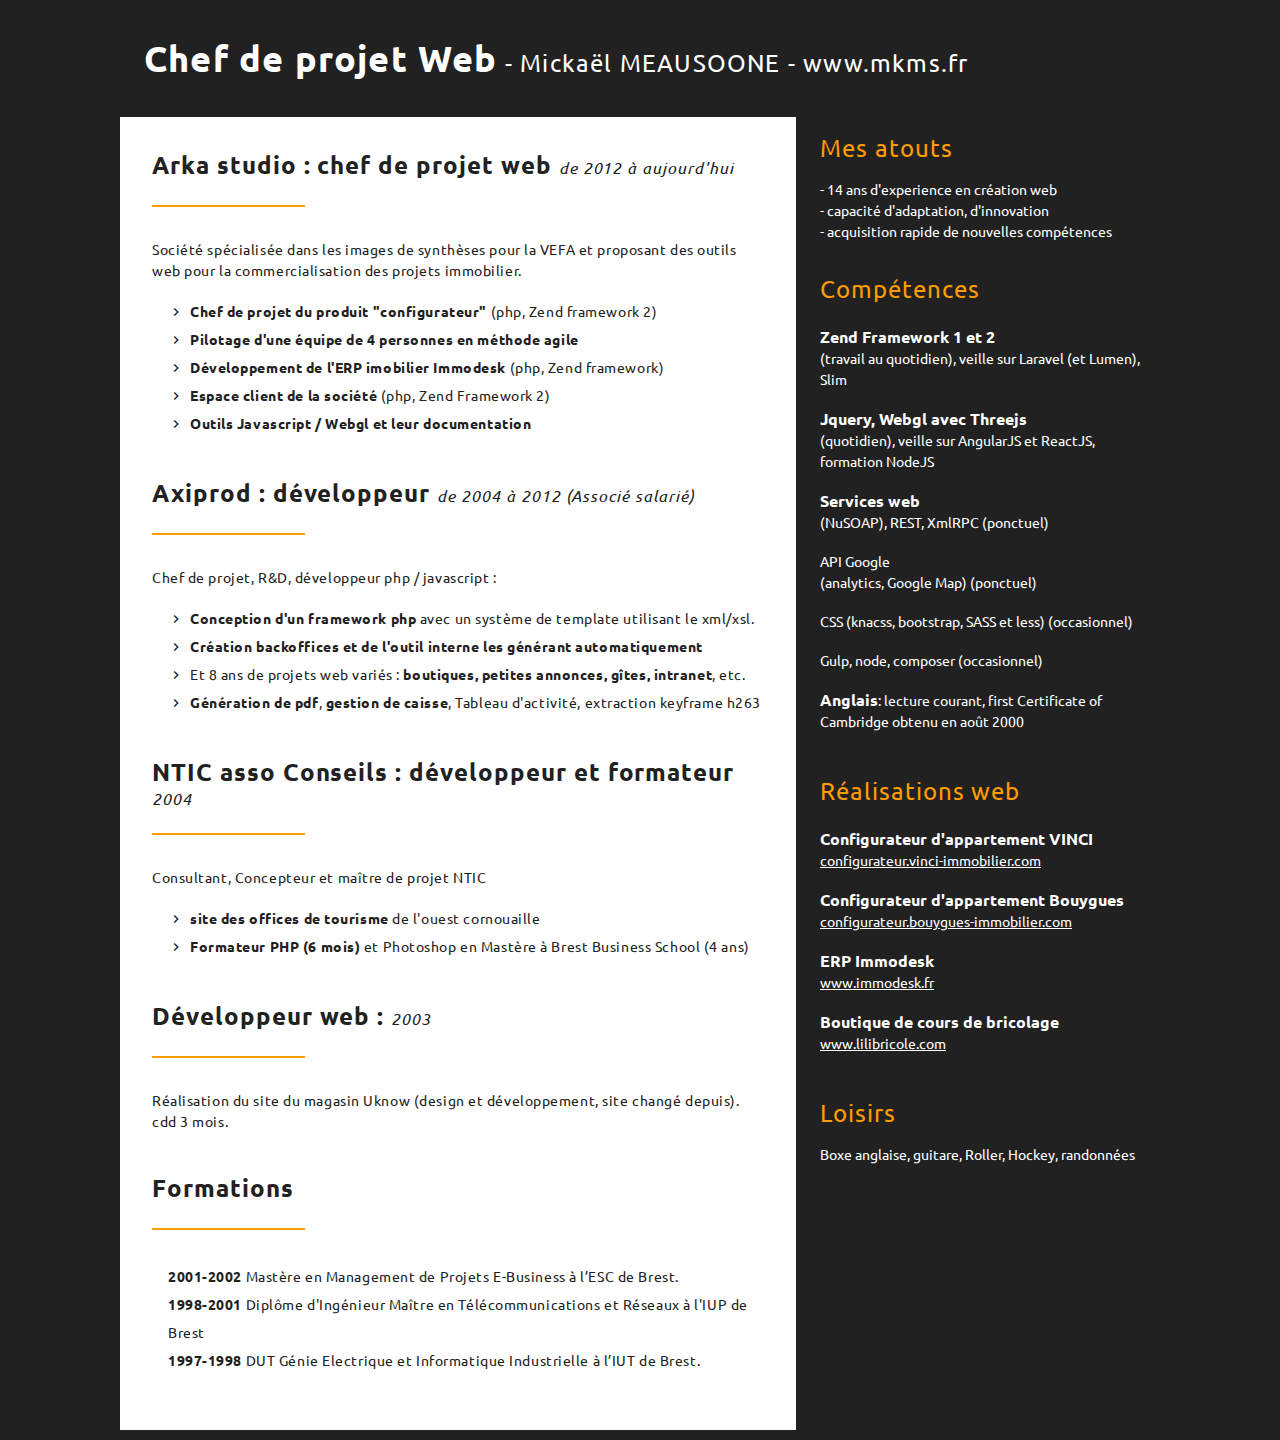
==== cv/cv_fr_site.html @ 07190248 "initialisation du projet" ====
<!DOCTYPE html PUBLIC "-//W3C//DTD HTML 4.01 Transitional//EN" "http://www.w3.org/TR/html4/loose.dtd">
<html>
<head>
<meta http-equiv="Content-Type" content="text/html; charset=UTF-8">
<title>CV - Developpement Web</title>
<link rel="stylesheet" type="text/css"  href="cv.css" />
    <link href="https://fonts.googleapis.com/css?family=Ubuntu" rel="stylesheet">
    <link href="https://fonts.googleapis.com/icon?family=Material+Icons" rel="stylesheet">
</head>
<body>


<div id="page">


    <div id="identification">
        <h1><strong>Chef de projet Web</strong> - Mickaël MEAUSOONE - <a href="www.mkms.fr">www.mkms.fr</a></h1>
    </div>
    
    
    <div id="colonneGauche">
        
        <div id="experiences">
            <ul>
                <li class="experience-item">
                    <h3>
                        Arka studio : chef de projet web <em>de 2012 à aujourd'hui</em>
                    </h3>
                    <div class="content">
                    Société spécialisée dans les images de synthèses pour la VEFA et proposant des outils web
                    pour la commercialisation des projets immobilier.
                        <ul>
                            <li><i class="material-icons">chevron_right</i><strong>Chef de projet du produit "configurateur"</strong> (php, Zend framework 2)  <!--: produit permettant de choisir ses revêtements de sol et autres options,
                            calculer le prix total des choix, synthèse, commande et prévisualisation via des outils webgl.--></li>
                            <li><i class="material-icons">chevron_right</i><strong>Pilotage d'une équipe de 4 personnes en méthode agile</strong> <!--(utilisation du logiciel Tuleap).--></li>
                            <li><i class="material-icons">chevron_right</i><strong>Développement de l'ERP imobilier Immodesk</strong> (php, Zend framework) <!--: gestion des stocks des bien, des transactions, CRM, grille de lot avec support évolué des fiscalités,
                            grande souplesse et configuration client, API xmlrpc.--></li>
                            <li><i class="material-icons">chevron_right</i><strong>Espace client de la société</strong> (php, Zend Framework 2) <!--proposant d'échanger sur les réalisations graphiques via des postits numériques :
                            validation des illustrations, gestion des versions.--></li>
                            <li><i class="material-icons">chevron_right</i><strong>Outils Javascript / Webgl et leur documentation</strong> <!--: visualiseur de maquette 3d,
                            visualiseur de visite virtuelle 360° avec des éléments temps réels.--></li>
                        </ul>
                    </div>
                </li>
                
                
                <li class="experience-item">
                    <h3>
                        Axiprod : développeur <em>de 2004 à 2012 (Associé salarié)</em>
                    </h3>
                    <div>
                        Chef de projet, R&D, développeur php / javascript :<br />
                        <ul>
                            <li><i class="material-icons">chevron_right</i><strong>Conception d'un framework php</strong> avec un système de template utilisant le xml/xsl.</li>
                            <li><i class="material-icons">chevron_right</i><strong>Création backoffices et de l'outil interne les générant automatiquement</strong></li>
                            <li><i class="material-icons">chevron_right</i>Et 8 ans de projets web variés : <strong>boutiques, petites annonces, gîtes, intranet</strong>, etc.</li>
                            <li><i class="material-icons">chevron_right</i><strong>Génération de pdf</strong>, <strong>gestion de caisse</strong>,
                                Tableau d'activité, extraction keyframe h263</li>
                            <!-- - <strong>J'ai eu à travailler avec Internet Explorer 6</strong>-->
                        </ul>
                        </div>
                </li>


            
                <li class="experience-item">
                    <h3>
                        NTIC asso Conseils : développeur et formateur <em>2004</em>
                    </h3>
                    <div>Consultant, Concepteur et maître de projet NTIC
                        <ul>
                            <li><i class="material-icons">chevron_right</i><strong>site des offices de tourisme</strong> de l'ouest cornouaille</li>
                            <li><i class="material-icons">chevron_right</i><strong>Formateur PHP (6 mois)</strong> et Photoshop en Mastère à Brest Business School (4 ans)</li>
                        </ul>
                    </div>
                </li>



                <li class="experience-item">
                    <h3>
                        Développeur web : <em>2003</em>
                    </h3>
                    <p>
                        Réalisation du site du magasin Uknow (design et développement, site changé depuis). cdd 3 mois.
                    </p>
                </li>
            
            </ul>
            
        </div>

    
        
        <div id="formation" class="experience-item">
            <h3>Formations</h3>
            <div class="mtn">
            <ul>
                <li>
                    <strong class="annee">
                        2001-2002
                    </strong>
                        Mastère en Management de Projets E-Business à l’ESC de Brest.
                </li>
                
                
                <li>
                    <strong class="annee">
                        1998-2001
                    </strong>
                        Diplôme d'Ingénieur Maître en Télécommunications et Réseaux à l'IUP de Brest
                </li>
                
                
                <li>
                    <strong class="annee">
                        1997-1998
                    </strong>
                        DUT Génie Electrique et Informatique Industrielle à l’IUT de Brest.
                </li>
            </ul>
            </div>
        </div>

    </div>
    
    
    
    <div id="colonneDroite">
        <div id="atouts" class="type2-item">
            <h2>Mes atouts</h2>
            <p>
            - 14 ans d'experience en création web<br />
            - capacité d'adaptation, d'innovation<br />
            - acquisition rapide de nouvelles compétences
            </p>
        </div>

        <div id="competences" class="type2-item">
            <h2>Compétences</h2>
            <ul class="competences">
                <li><strong>Zend Framework 1 et 2</strong><br />(travail au quotidien), veille sur Laravel (et Lumen), Slim</li>
                <li><strong>Jquery, Webgl avec Threejs</strong><br />(quotidien), veille sur AngularJS et ReactJS, formation NodeJS</li>
                <li><strong>Services web</strong><br />(NuSOAP), REST, XmlRPC (ponctuel)</li>
                <li>API Google<br />(analytics, Google Map) (ponctuel)</li>
                <li>CSS (knacss, bootstrap, SASS et less) (occasionnel)</li>
                <li>Gulp, node, composer (occasionnel)</li>
                <li><strong>Anglais</strong>: lecture courant, first Certificate of Cambridge obtenu en août 2000</li>
            </ul>
        </div>

        <div id="realisations" class="type2-item">
            <h2>Réalisations web</h2>

            <ul class="competences">

                <li>
                    <strong>Configurateur d'appartement VINCI</strong><br />
                    <a href="https://configurateur.vinci-immobilier.com/">configurateur.vinci-immobilier.com</a>
                </li>

                <li>
                    <strong>Configurateur d'appartement Bouygues</strong><br />
                    <a href="http://configurateur.bouygues-immobilier.com/index?pid=030-295J42&lname=C104">configurateur.bouygues-immobilier.com</a>
                </li>

                <li>
                    <strong>ERP Immodesk</strong><br />
                    <a href="http://www.immodesk.fr">www.immodesk.fr</a>
                </li>

                <li>
                    <strong>Boutique de cours de bricolage</strong><br />
                    <a href="http://www.lilibricole.com">www.lilibricole.com</a>
                </li>
            </ul>

        </div>

        <div id="loisirs" class="type2-item">
            <h2>Loisirs</h2>
            <p>
                Boxe anglaise, guitare, Roller, Hockey, randonnées
            </p>
        </div>
    </div>
    
    

    
    
    
    
    

</div>










</body>
</html>
---- cv/cv.css ----
@CHARSET "UTF-8";

p,h1,h2,h3,h4,h5,h6,div,table,tr,td,ul,ol,li,dt,dl,dd,img,form {
   margin: 0;
   padding: 0;
}

img {
   border: 0;
}

html {
   overflow-x: auto;
   /* fixes MSIE scrollbar bug DO NOT REMOVE, has no effect in Mozilla, or Opera */
}

body {
   padding: 0;
   margin: 0;
   background: #212121;
   font-family: 'Ubuntu', Arial, Verdana, Geneva, Helvetica, Sans-Serif;
   font-size: 12px;
   text-align: center;
}



/*  styles et polices
------------------------------------------------- */

li strong.annee {
    color: #212121;
    font-size: 14px;
}





/*  Structure
------------------------------------------------- */

#page {
   position: relative;
   display: block;
   clear: both;
   width: 1040px;
   height: auto;
   overflow: hidden;
   margin: 0 auto 10px auto;
   padding: 0;
   text-align: left;
}

#identification {
    padding: 36px 24px;
    color: #fff;
}

#identification h1 {
    font-size: 24px;
    font-weight: 400;
    letter-spacing: 0.05em;
    color: #fff;
}
#identification h1 strong {
    font-size: 36px;
    color: #fff;
}
#identification a {
    color: #fff;
    text-decoration: none;
}


#colonneGauche {
   float: left;
   clear: none;
   width: 65%;
   margin: 0;
    padding: 0 0 3rem 0;
    background: #fff;
}


#colonneDroite {
   float: left;
   clear: none;
   width: 35%;
   margin: 0;
   padding: 0;
    background: #212121;
    color: #fff;
}

.experience-item {
    padding: 0;
    margin: 0;
}

.experience-item h3 {
    color: #212121;
    padding: 2rem 2rem 0 2rem;
    letter-spacing: 0.04em;
    font-size: 24px;
}

.experience-item h3:after {
    content: '';
    display: block;
    height: 2px;
    width: 25%;
    background: #ff9c00;
    margin: 1.5rem 0 1rem 0
}


.experience-item h3 em {
    font-weight: normal;
    font-size: 16px;
}

.experience-item div,
.experience-item p {
    background: #fff;
    color: #212121;
    /*padding: 20px 24px;*/
    padding: 1rem 2rem 0.5rem 2rem;
    font-size: 14px;
    line-height: 150%;
    letter-spacing: 0.04em;
}

.experience-item ul {
    list-style-type: none;
    padding-left: 16px;
    padding-top: 16px;
}
.experience-item li {
    line-height: 200%;
}

.experience-item li i.material-icons {
    font-size: 1rem;
    margin-right: 6px;
    position: relative;
    bottom: -3px;
}

.type2-item {
    padding: 16px 16px 16px 24px;
}
.type2-item h2 {
    padding: 0;
    margin: 0;
    color : #ff9c00;
    font-size: 24px;
    letter-spacing: 0.04em;
    font-weight: normal;
    margin-bottom: 16px;
}

.type2-item a,
.type2-item p {
    padding: 0;
    margin: 0;
    font-size: 14px;
    color: #fff;
    line-height: 150%;
}

ul.competences {
    list-style-type: none;
}
ul.competences li {
    padding: 6px 0 12px 0;
    font-size: 14px;
    line-height: 150%;
}

ul.competences li strong {
    font-size: 16px;
}

@media print {
   
   body {
      padding: 0;
      margin: 0;
      background: #fff;
       color: #212121;
      font-family: Arial, Verdana, Geneva, Helvetica, Sans-Serif;
      font-size: 14px;
      text-align: center;
    }
    
    #page {
      padding: 0;
      margin: 0;
      width: auto;
        color: #212121;
    }
    

   
   #colonneGauche {
      width: 60%;
      margin: 0;
      padding: 0;
       color: #212121;
   }
   
   
   #colonneDroite {
      width: 34%;
      font-size: 12px;
       color: #212121;
       background: #fff;
   }


    #identification,
    #identification h1,
    #identification h1 a,
    #identification h1 strong,
    .type2-item a, .type2-item p,
   p {
      color: #212121;
   }
}


.mtn {
    margin-top: 0 !important;
    padding-top: 0 !important;
}
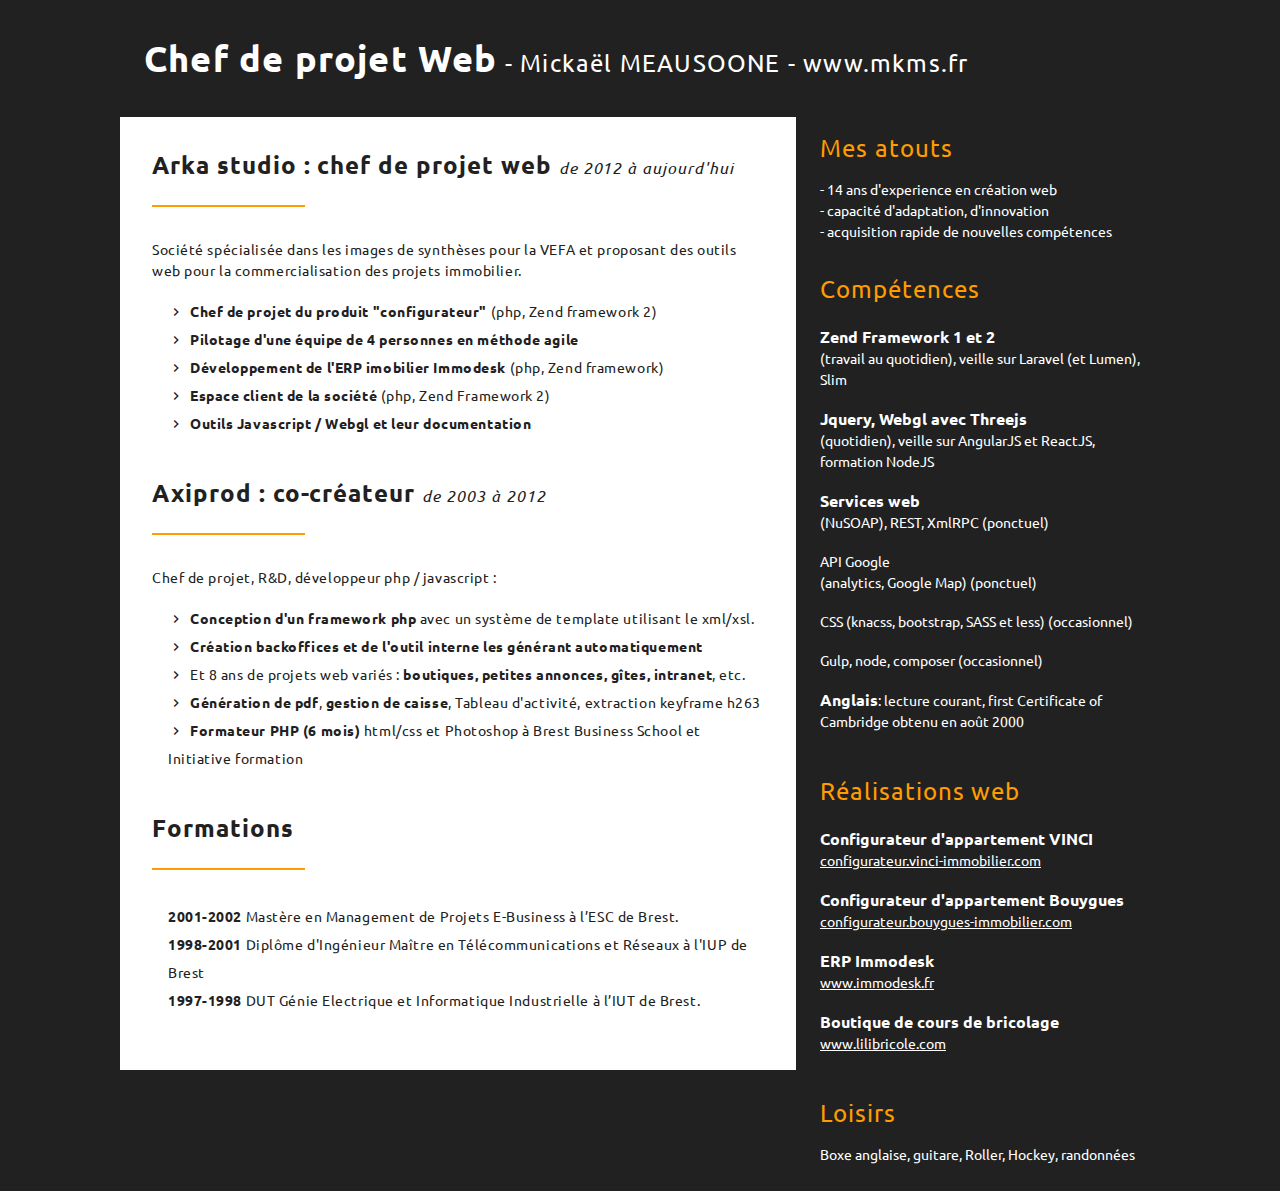
==== commit f2a3acf5: "- amélioration de la description des projets player et configurateur" ====
--- a/cv/cv_fr_site.html
+++ b/cv/cv_fr_site.html
@@ -46,7 +46,7 @@
                 
                 <li class="experience-item">
                     <h3>
-                        Axiprod : développeur <em>de 2004 à 2012 (Associé salarié)</em>
+                        Axiprod : co-créateur <em>de 2003 à 2012</em>
                     </h3>
                     <div>
                         Chef de projet, R&D, développeur php / javascript :<br />
@@ -56,36 +56,12 @@
                             <li><i class="material-icons">chevron_right</i>Et 8 ans de projets web variés : <strong>boutiques, petites annonces, gîtes, intranet</strong>, etc.</li>
                             <li><i class="material-icons">chevron_right</i><strong>Génération de pdf</strong>, <strong>gestion de caisse</strong>,
                                 Tableau d'activité, extraction keyframe h263</li>
+                            <li><i class="material-icons">chevron_right</i><strong>Formateur PHP (6 mois)</strong> html/css et Photoshop à Brest Business School et Initiative formation</li>
                             <!-- - <strong>J'ai eu à travailler avec Internet Explorer 6</strong>-->
                         </ul>
                         </div>
                 </li>
 
-
-            
-                <li class="experience-item">
-                    <h3>
-                        NTIC asso Conseils : développeur et formateur <em>2004</em>
-                    </h3>
-                    <div>Consultant, Concepteur et maître de projet NTIC
-                        <ul>
-                            <li><i class="material-icons">chevron_right</i><strong>site des offices de tourisme</strong> de l'ouest cornouaille</li>
-                            <li><i class="material-icons">chevron_right</i><strong>Formateur PHP (6 mois)</strong> et Photoshop en Mastère à Brest Business School (4 ans)</li>
-                        </ul>
-                    </div>
-                </li>
-
-
-
-                <li class="experience-item">
-                    <h3>
-                        Développeur web : <em>2003</em>
-                    </h3>
-                    <p>
-                        Réalisation du site du magasin Uknow (design et développement, site changé depuis). cdd 3 mois.
-                    </p>
-                </li>
-            
             </ul>
             
         </div>
